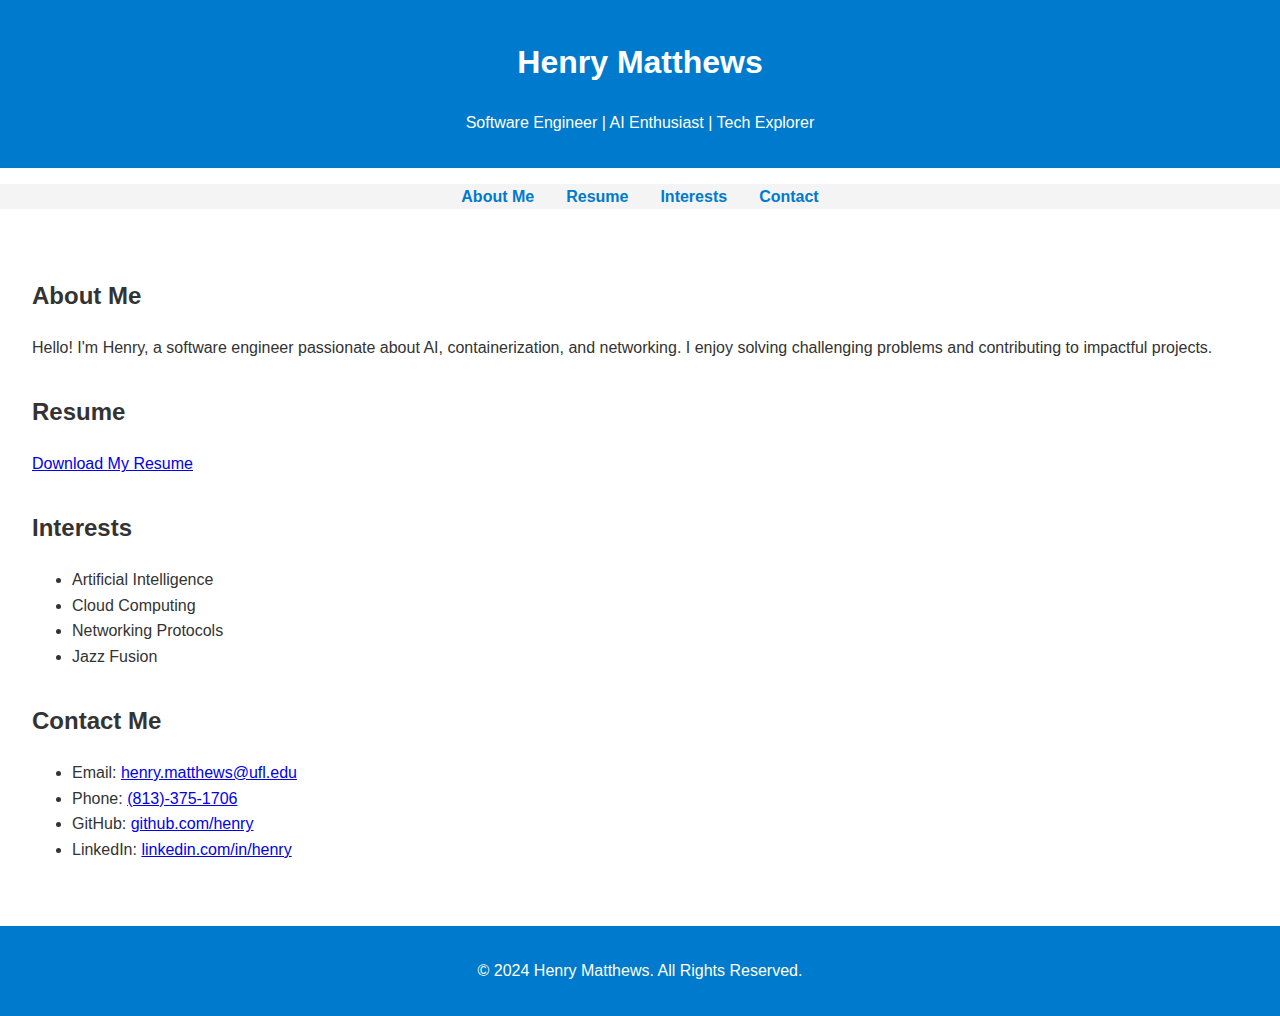
==== index.html @ 007c0ba8 "Initial Commit pt. 2" ====
<!DOCTYPE html>
<html lang="en">
<head>
    <meta charset="UTF-8">
    <meta name="viewport" content="width=device-width, initial-scale=1.0">
    <title>Henry Matthews - Personal Website</title>
    <link rel="stylesheet" href="styles.css">
</head>
<body>
    <header>
        <h1>Henry Matthews</h1>
        <p>Software Engineer | AI Enthusiast | Tech Explorer</p>
    </header>

    <nav>
        <ul>
            <li><a href="#about">About Me</a></li>
            <li><a href="#resume">Resume</a></li>
            <li><a href="#interests">Interests</a></li>
            <li><a href="#contact">Contact</a></li>
        </ul>
    </nav>

    <main>
        <section id="about">
            <h2>About Me</h2>
            <p>Hello! I'm Henry, a software engineer passionate about AI, containerization, and networking. I enjoy solving challenging problems and contributing to impactful projects.</p>
        </section>

        <section id="resume">
            <h2>Resume</h2>
            <p><a href="resume.pdf" target="_blank">Download My Resume</a></p>
        </section>

        <section id="interests">
            <h2>Interests</h2>
            <ul>
                <li>Artificial Intelligence</li>
                <li>Cloud Computing</li>
                <li>Networking Protocols</li>
                <li>Jazz Fusion</li>
            </ul>
        </section>

        <section id="contact">
            <h2>Contact Me</h2>
            <ul>
                <li>Email: <a href="mailto:henry.matthews@ufl.edu">henry.matthews@ufl.edu</a></li>
                <li>Phone: <a href="tel:+18133751706">(813)-375-1706</a></li>
                <li>GitHub: <a href="https://github.com" target="_blank">github.com/henry</a></li>
                <li>LinkedIn: <a href="https://linkedin.com" target="_blank">linkedin.com/in/henry</a></li>
            </ul>
        </section>
    </main>

    <footer>
        <p>© 2024 Henry Matthews. All Rights Reserved.</p>
    </footer>

    <script src="script.js"></script>
</body>
</html>
---- styles.css ----
body {
    font-family: Arial, sans-serif;
    margin: 0;
    padding: 0;
    line-height: 1.6;
    color: #333;
}

header {
    background: #007acc;
    color: #fff;
    padding: 1em 0;
    text-align: center;
}

nav ul {
    list-style: none;
    padding: 0;
    display: flex;
    justify-content: center;
    background: #f4f4f4;
}

nav ul li {
    margin: 0 1em;
}

nav ul li a {
    text-decoration: none;
    color: #007acc;
    font-weight: bold;
}

main {
    padding: 2em;
}

main section {
    margin-bottom: 2em;
}

footer {
    background: #007acc;
    color: #fff;
    text-align: center;
    padding: 1em 0;
}
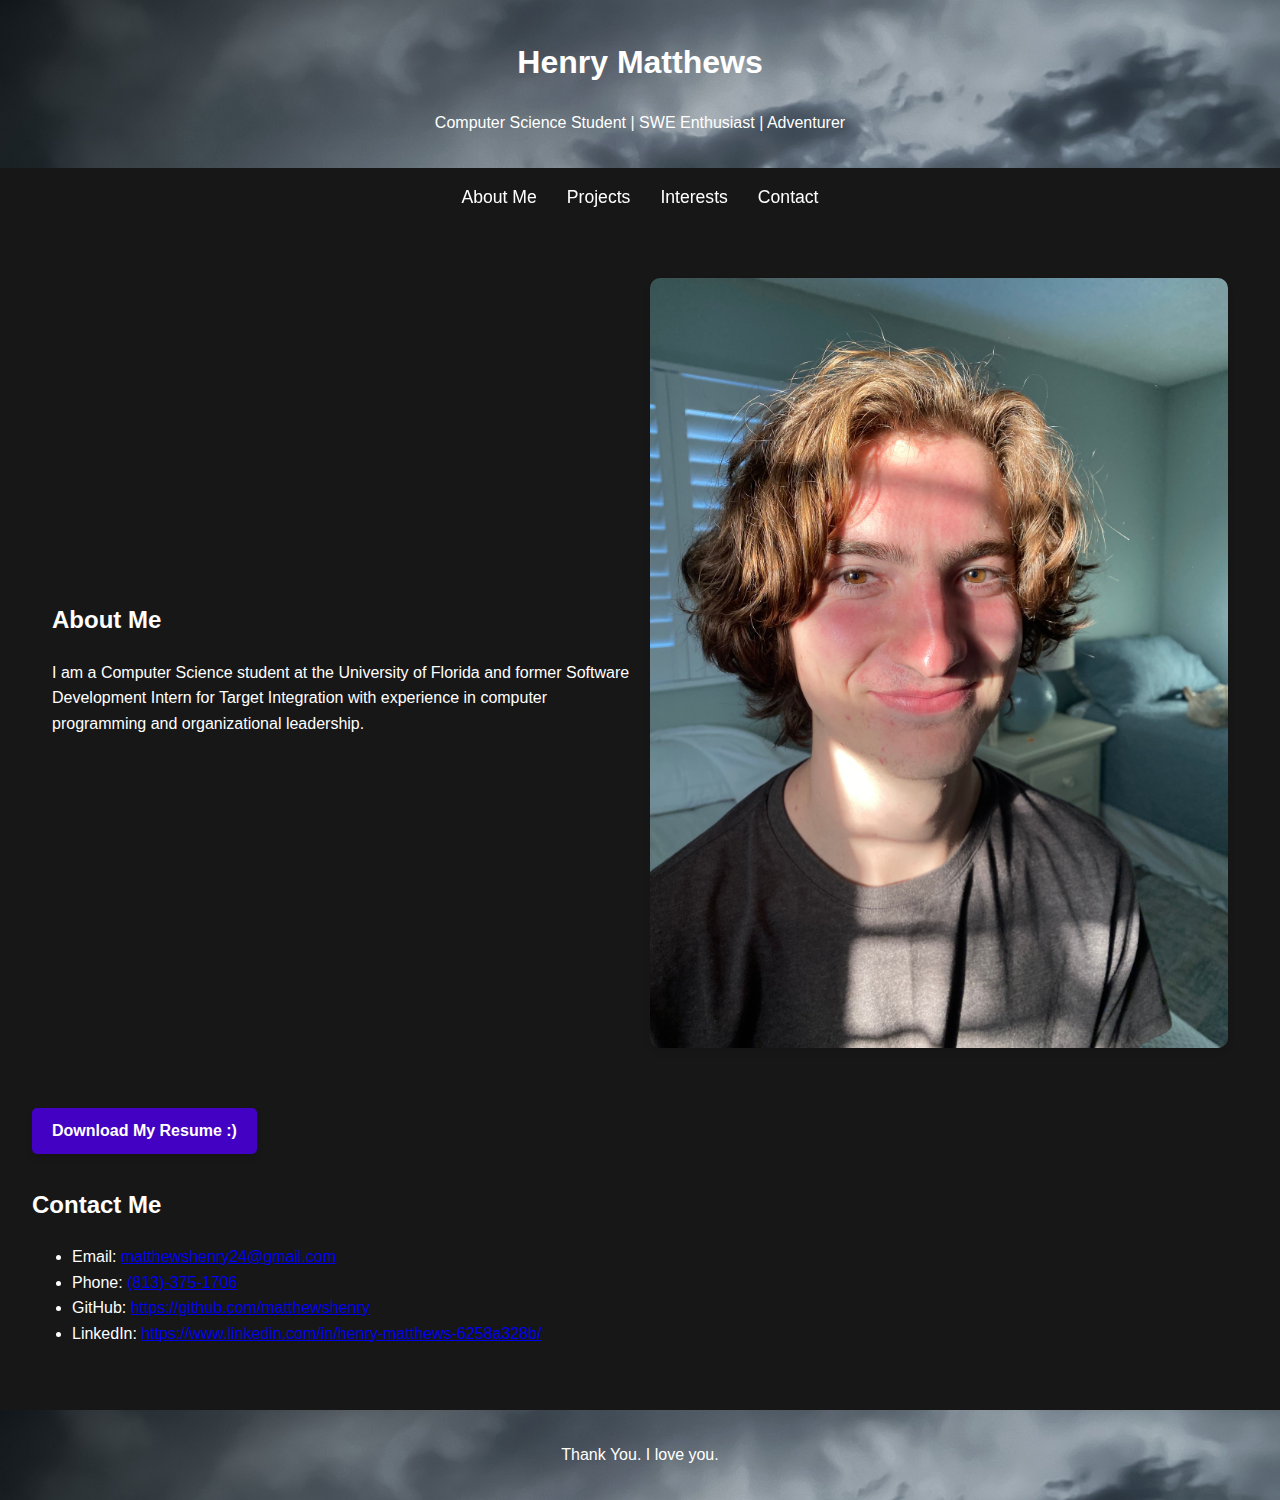
==== commit 353b64a0: "Developing the about me and projects section" ====
--- a/index.html
+++ b/index.html
@@ -9,52 +9,49 @@
 <body>
     <header>
         <h1>Henry Matthews</h1>
-        <p>Software Engineer | AI Enthusiast | Tech Explorer</p>
+        <p>Computer Science Student | SWE Enthusiast | Adventurer</p>
     </header>
 
     <nav>
         <ul>
-            <li><a href="#about">About Me</a></li>
-            <li><a href="#resume">Resume</a></li>
+            <li><a href="index.html">About Me</a></li>
+            <li><a href="projects.html">Projects</a></li>
             <li><a href="#interests">Interests</a></li>
             <li><a href="#contact">Contact</a></li>
         </ul>
     </nav>
 
     <main>
-        <section id="about">
-            <h2>About Me</h2>
-            <p>Hello! I'm Henry, a software engineer passionate about AI, containerization, and networking. I enjoy solving challenging problems and contributing to impactful projects.</p>
+        <section id="about" class="about-container">
+            <div class="about-text">
+                <h2>About Me</h2>
+                <p>
+                    I am a Computer Science student at the University of Florida and former Software Development Intern for Target Integration with experience in computer programming and organizational leadership.
+                </p>
+            </div>
+            <div class="about-image">
+                <img src="henry.jpg" alt="Picture of Henry" />
+            </div>
         </section>
+        
 
         <section id="resume">
-            <h2>Resume</h2>
-            <p><a href="resume.pdf" target="_blank">Download My Resume</a></p>
-        </section>
-
-        <section id="interests">
-            <h2>Interests</h2>
-            <ul>
-                <li>Artificial Intelligence</li>
-                <li>Cloud Computing</li>
-                <li>Networking Protocols</li>
-                <li>Jazz Fusion</li>
-            </ul>
+            <p><a href="resume.pdf" target="_blank" class="resume-button">Download My Resume :)</a></p>
         </section>
 
         <section id="contact">
             <h2>Contact Me</h2>
             <ul>
-                <li>Email: <a href="mailto:henry.matthews@ufl.edu">henry.matthews@ufl.edu</a></li>
+                <li>Email: <a href="mailto:henry.matthews@ufl.edu">matthewshenry24@gmail.com</a></li>
                 <li>Phone: <a href="tel:+18133751706">(813)-375-1706</a></li>
-                <li>GitHub: <a href="https://github.com" target="_blank">github.com/henry</a></li>
-                <li>LinkedIn: <a href="https://linkedin.com" target="_blank">linkedin.com/in/henry</a></li>
+                <li>GitHub: <a href="https://github.com/matthewshenry" target="_blank">https://github.com/matthewshenry</a></li>
+                <li>LinkedIn: <a href="https://www.linkedin.com/in/henry-matthews-6258a328b/" target="_blank">https://www.linkedin.com/in/henry-matthews-6258a328b/</a></li>
             </ul>
         </section>
     </main>
 
     <footer>
-        <p>© 2024 Henry Matthews. All Rights Reserved.</p>
+        <p>Thank You. I love you.</p>
     </footer>
 
     <script src="script.js"></script>
--- a/styles.css
+++ b/styles.css
@@ -4,35 +4,57 @@
     padding: 0;
     line-height: 1.6;
     color: #333;
+    background-color: #171717;
 }
 
 header {
-    background: #007acc;
+    background-image: url(IMG_9113.jpg);
+    background-size:COVER;
     color: #fff;
     padding: 1em 0;
     text-align: center;
 }
 
+nav {
+    padding: 15px 20px;
+    position: sticky;
+    top: 0;
+    z-index: 1000;
+}
+
 nav ul {
-    list-style: none;
-    padding: 0;
     display: flex;
     justify-content: center;
-    background: #f4f4f4;
+    list-style: none;
+    margin: 0;
+    padding: 0;
 }
 
 nav ul li {
-    margin: 0 1em;
+    margin: 0 15px;
 }
 
 nav ul li a {
     text-decoration: none;
-    color: #007acc;
-    font-weight: bold;
+    color: #fff;
+    font-size: 1.1em;
+    font-weight: 500;
+    transition: color 0.3s ease, transform 0.3s ease;
+}
+
+nav ul li a:hover {
+    color: #4201c3;
+    transform: scale(1.1);
+}
+
+nav ul li a:active {
+    color: #0056b3;
+
 }
 
 main {
     padding: 2em;
+    color: white;
 }
 
 main section {
@@ -40,8 +62,60 @@
 }
 
 footer {
-    background: #007acc;
+    background-image: url(IMG_9113.jpg);
+    background-size:COVER;
     color: #fff;
     text-align: center;
     padding: 1em 0;
 }
+
+.about-container {
+    display: flex;
+    align-items: center;
+    justify-content: space-between;
+    gap: 20px;
+    padding: 20px;
+}
+
+.about-text {
+    flex: 1;
+    line-height: 1.6;
+}
+
+.about-image {
+    flex: 1;
+    text-align: center;
+}
+
+.about-image img {
+    max-width: 100%;
+    height: auto;
+    border-radius: 10px;
+    box-shadow: 0 4px 6px rgba(0, 0, 0, 0.1);
+}
+
+.resume-button {
+    display: inline-block;
+    padding: 10px 20px;
+    font-size: 1em;
+    font-weight: bold;
+    text-decoration: none;
+    color: #fff;
+    background-color: #4201c3;
+    border-radius: 5px;
+    box-shadow: 0 4px 6px rgba(0, 0, 0, 0.1);
+    transition: background-color 0.3s ease, transform 0.2s ease;
+}
+
+.resume-button:hover {
+    background-color: #2a027b;
+    transform: translateY(-2px);
+    box-shadow: 0 6px 8px rgba(0, 0, 0, 0.15);
+}
+
+.resume-button:active {
+    background-color: #003d80;
+    transform: translateY(0);
+    box-shadow: 0 4px 6px rgba(0, 0, 0, 0.1);
+}
+
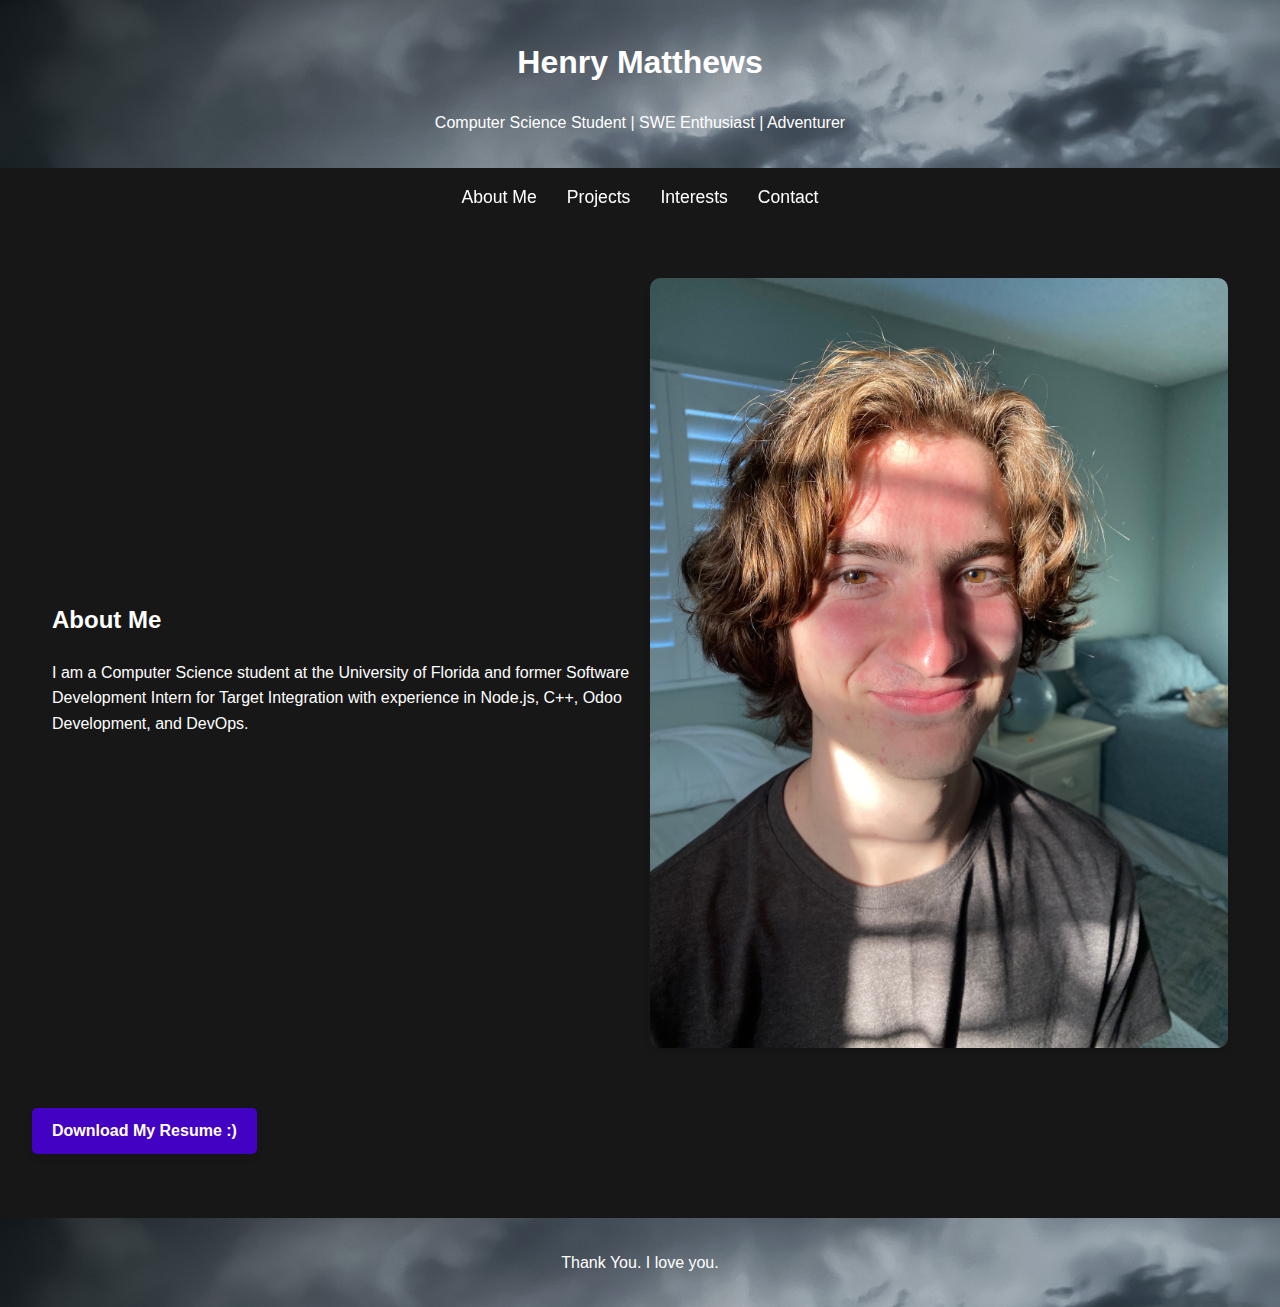
==== commit 9208982f: "About me, github links for projects" ====
--- a/index.html
+++ b/index.html
@@ -26,7 +26,7 @@
             <div class="about-text">
                 <h2>About Me</h2>
                 <p>
-                    I am a Computer Science student at the University of Florida and former Software Development Intern for Target Integration with experience in computer programming and organizational leadership.
+                    I am a Computer Science student at the University of Florida and former Software Development Intern for Target Integration with experience in Node.js, C++, Odoo Development, and DevOps.</p>
                 </p>
             </div>
             <div class="about-image">
@@ -37,17 +37,7 @@
 
         <section id="resume">
             <p><a href="resume.pdf" target="_blank" class="resume-button">Download My Resume :)</a></p>
-        </section>
-
-        <section id="contact">
-            <h2>Contact Me</h2>
-            <ul>
-                <li>Email: <a href="mailto:henry.matthews@ufl.edu">matthewshenry24@gmail.com</a></li>
-                <li>Phone: <a href="tel:+18133751706">(813)-375-1706</a></li>
-                <li>GitHub: <a href="https://github.com/matthewshenry" target="_blank">https://github.com/matthewshenry</a></li>
-                <li>LinkedIn: <a href="https://www.linkedin.com/in/henry-matthews-6258a328b/" target="_blank">https://www.linkedin.com/in/henry-matthews-6258a328b/</a></li>
-            </ul>
-        </section>
+        </section>       
     </main>
 
     <footer>
--- a/styles.css
+++ b/styles.css
@@ -119,3 +119,98 @@
     box-shadow: 0 4px 6px rgba(0, 0, 0, 0.1);
 }
 
+#contact {
+    background-color: #1e1e1e;
+    color: #fff;
+}
+
+#contact h2 {
+    font-size: 1.2em;
+    margin-bottom: 20px;
+    font-weight: 600;
+}
+
+#contact ul {
+    list-style: none;
+    margin: 0;
+    padding: 0;
+}
+
+#contact ul li {
+    font-size: 1.1em;
+    margin: 15px 0;
+}
+
+#contact ul li a {
+    text-decoration: none;
+    color: #fff;
+    font-weight: 500;
+    transition: color 0.3s ease;
+}
+
+#contact ul li a:hover {
+    color: #007BFF;
+}
+
+#contact ul li i {
+    margin-right: 10px;
+    font-size: 1.5em;
+    color: #007BFF;
+}
+
+#project-list {
+    padding: 40px 20px;
+    text-align: center;
+    border-radius: 10px;
+}
+
+#project-list h2 {
+    font-size: 1.5em;
+    margin-bottom: 30px;
+    color: white;
+    font-weight: 600;
+}
+
+.project-list-info {
+    display: grid;
+    grid-template-columns: repeat(auto-fit, minmax(200px, 1fr));
+    gap: 20px;
+    padding: 0 10px;
+}
+
+.project-list-item {
+    background-color: #1e1e1e;
+    padding: 20px;
+    border-radius: 18px;
+    box-shadow: 0 4px 8px rgba(0, 0, 0, 0.1);
+    text-align: center;
+    transition: transform 0.3s ease, box-shadow 0.3s ease;
+}
+
+.project-list-item:hover {
+    transform: translateY(-5px);
+    box-shadow: 0 6px 16px rgba(0, 0, 0, 0.2);
+}
+
+.project-list-item i {
+    font-size: 2.5em;
+    color: #007BFF;
+    margin-bottom: 10px;
+}
+
+.project-list-item p {
+    font-size: 1.1em;
+    color: #333;
+}
+
+.project-list-item a {
+    text-decoration: none;
+    color: #007BFF;
+    font-weight: 500;
+    transition: color 0.3s ease;
+}
+
+.project-list-item a:hover {
+    color: #0056b3;
+}
+
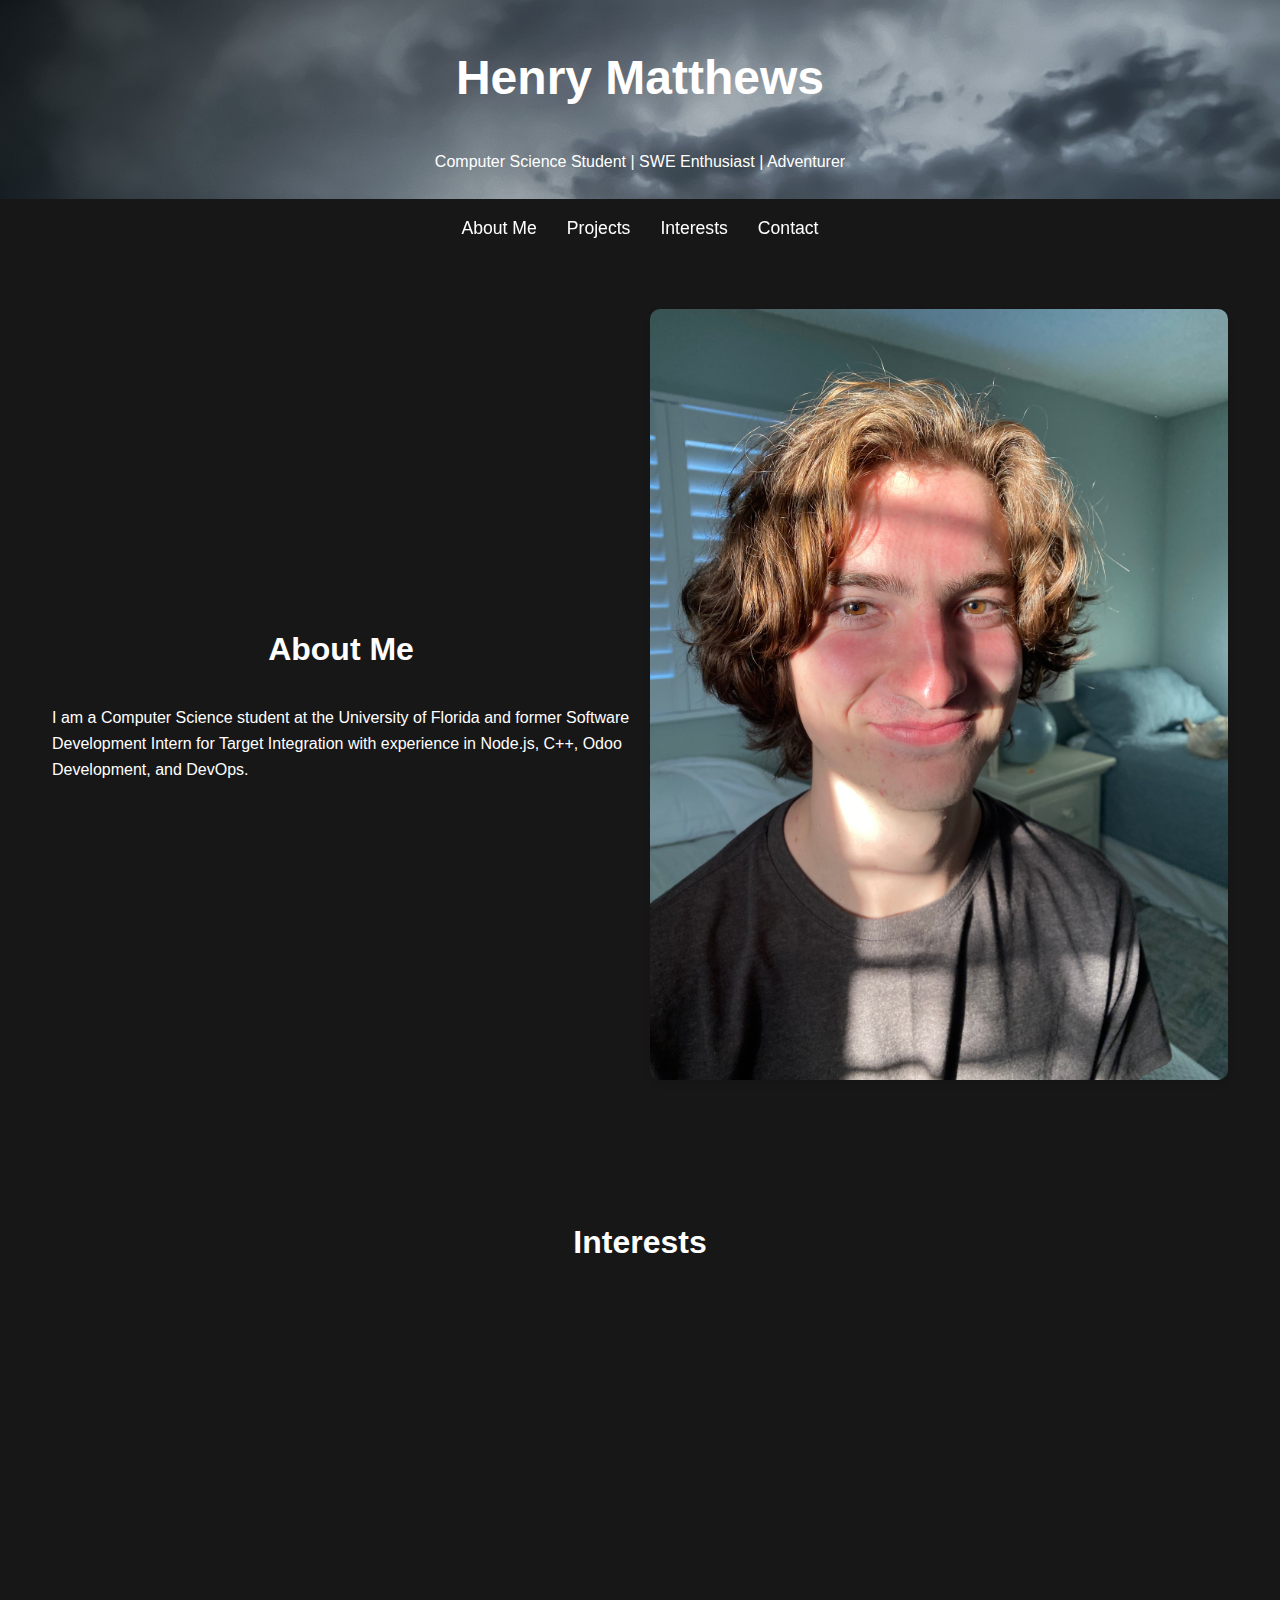
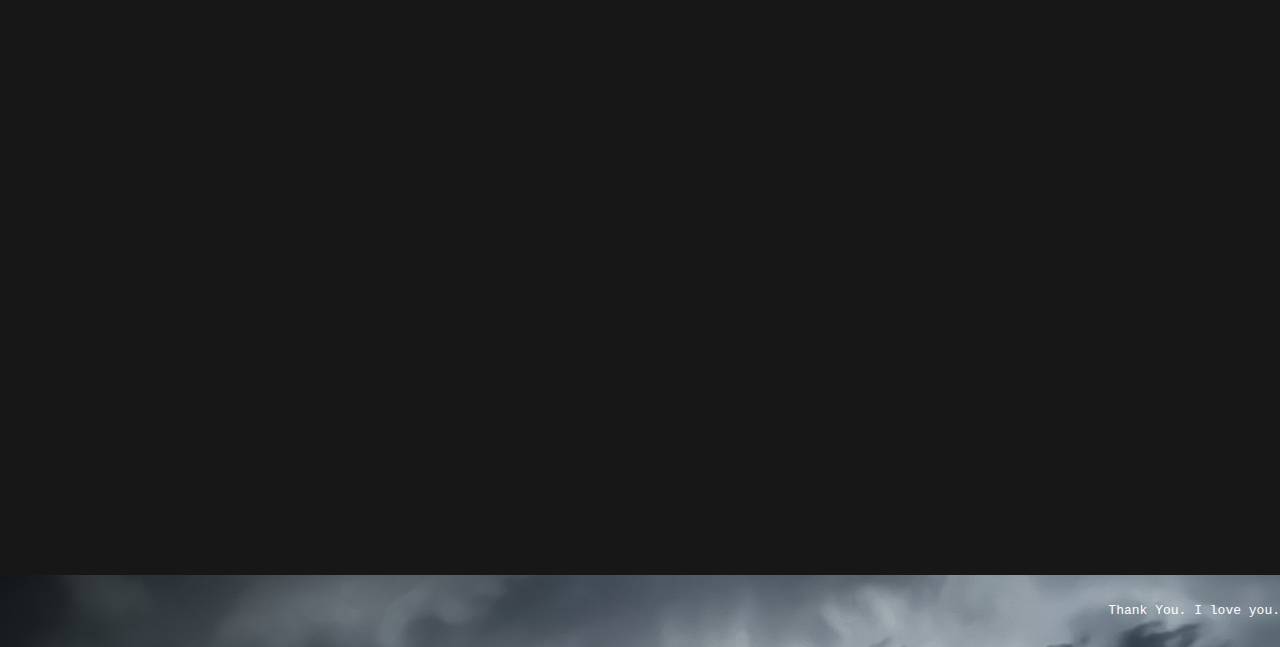
==== commit 049af2d5: "Added interests, fade in effect" ====
--- a/index.html
+++ b/index.html
@@ -22,6 +22,7 @@
     </nav>
 
     <main>
+
         <section id="about" class="about-container">
             <div class="about-text">
                 <h2>About Me</h2>
@@ -30,14 +31,55 @@
                 </p>
             </div>
             <div class="about-image">
-                <img src="henry.jpg" alt="Picture of Henry" />
+                <img src="images/henry.jpg" alt="Picture of Henry" />
             </div>
         </section>
         
 
         <section id="resume">
             <p><a href="resume.pdf" target="_blank" class="resume-button">Download My Resume :)</a></p>
-        </section>       
+        </section> 
+        
+        <!-- <section id="project-list">
+            <h2>Projects</h2>
+            <div class="project-list-info">
+                <div class="project-list-item">
+                    <p><a href="https://github.com/George5683/FEEDS/">FEEDS</a></p>
+                </div>
+                <div class="project-list-item">
+                    <p><a href="github.com">TBD</a></p>
+                </div>
+                <div class="project-list-item">
+                    <p><a href="https://github.com/matthewshenry">TBD</a></p>
+                </div>
+            </div>
+        </section> -->
+
+        <h2>Interests</h2>
+        <section id="interests">
+            <div class="interest-item">
+                <h3>Rock Climbing</h3>
+                <div class="interest-content">
+                    <p>Rock climbing is a passion of mine that combines physical strength, mental focus, and a love for the outdoors. Catch me at the local crag!</p>
+                    <img src="images/indoor.jpg" alt="Rock Climbing" class="interest-image">
+                </div>
+            </div>
+            <div class="interest-item">
+                <h3>Whitewater</h3>
+                <div class="interest-content">
+                    <p>I'm always looking for an excuse to take people rafting, and I worked as a professional guide in 2023. Whitewater is thrilling and bring me closer to nature's raw power.</p>
+                    <img src="images/brownscanyon.jpg" alt="Whitewater" class="interest-image">
+                </div>
+            </div>
+            <div class="interest-item">
+                <h3>Adventuring</h3>
+                <div class="interest-content">
+                    <p>From hiking across the Grand Canyon (and back) to scuba diving off the coats of Roatán, I never ignore the call of the wild.</p>
+                    <img src="images/img_6185.jpg" alt="Adventuring" class="interest-image">
+                </div>
+            </div>
+        </section>
+        
     </main>
 
     <footer>
--- a/styles.css
+++ b/styles.css
@@ -8,11 +8,15 @@
 }
 
 header {
-    background-image: url(IMG_9113.jpg);
+    background-image: url(images/cloudsheader.jpg);
     background-size:COVER;
     color: #fff;
-    padding: 1em 0;
-    text-align: center;
+    padding: 0.5em 0;
+    text-align: center;
+}
+
+header h1 {
+    font-size: 3em;
 }
 
 nav {
@@ -62,11 +66,20 @@
 }
 
 footer {
-    background-image: url(IMG_9113.jpg);
+    background-image: url(images/cloudsheader.jpg);
     background-size:COVER;
     color: #fff;
-    text-align: center;
+    text-align: right;
+    font-family: monospace;
     padding: 1em 0;
+}
+
+h2 {
+    font-size: 2em;
+    margin-bottom: 30px;
+    color: white;
+    font-weight: 600;
+    text-align: center;
 }
 
 .about-container {
@@ -101,7 +114,7 @@
     font-weight: bold;
     text-decoration: none;
     color: #fff;
-    background-color: #4201c3;
+    background-color: #4941c6;
     border-radius: 5px;
     box-shadow: 0 4px 6px rgba(0, 0, 0, 0.1);
     transition: background-color 0.3s ease, transform 0.2s ease;
@@ -149,13 +162,13 @@
 }
 
 #contact ul li a:hover {
-    color: #007BFF;
+    color: #4201c3;
 }
 
 #contact ul li i {
     margin-right: 10px;
-    font-size: 1.5em;
-    color: #007BFF;
+    font-size: 2em;
+    color: #4201c3;
 }
 
 #project-list {
@@ -165,7 +178,7 @@
 }
 
 #project-list h2 {
-    font-size: 1.5em;
+    font-size: 2em;
     margin-bottom: 30px;
     color: white;
     font-weight: 600;
@@ -173,16 +186,15 @@
 
 .project-list-info {
     display: grid;
-    grid-template-columns: repeat(auto-fit, minmax(200px, 1fr));
+    grid-template-columns: repeat(auto-fit, minmax(100px, 1fr));
     gap: 20px;
     padding: 0 10px;
 }
 
 .project-list-item {
-    background-color: #1e1e1e;
+    background-color: #222222;
     padding: 20px;
     border-radius: 18px;
-    box-shadow: 0 4px 8px rgba(0, 0, 0, 0.1);
     text-align: center;
     transition: transform 0.3s ease, box-shadow 0.3s ease;
 }
@@ -194,7 +206,7 @@
 
 .project-list-item i {
     font-size: 2.5em;
-    color: #007BFF;
+    color: #4201c3;
     margin-bottom: 10px;
 }
 
@@ -205,7 +217,7 @@
 
 .project-list-item a {
     text-decoration: none;
-    color: #007BFF;
+    color: #4941c6;
     font-weight: 500;
     transition: color 0.3s ease;
 }
@@ -214,3 +226,55 @@
     color: #0056b3;
 }
 
+#interests {
+    padding: 60px 20px;
+    text-align: center;
+    border-radius: 20px;
+    background-color: #222222;
+}
+
+.section-header {
+    font-size: 2em;
+    margin-bottom: 30px;
+    color: white;
+    font-weight: 600;
+}
+
+.interest-item {
+    margin-bottom: 50px;
+    opacity: 0;
+    transform: translateY(50px);
+    transition: opacity 1s ease, transform 1s ease;
+}
+
+.interest-item h3 {
+    font-size: 1.8em;
+    color: #4941c6;
+    margin-bottom: 15px;
+}
+
+.interest-content {
+    display: flex;
+    flex-direction: row;
+    align-items: center;
+    justify-content: space-between;
+    gap: 20px;
+    max-width: 800px;
+    margin: 0 auto;
+    text-align: left;
+}
+
+.interest-content p {
+    font-size: 1.1em;
+    color: white;
+    flex: 2;
+}
+
+.interest-image {
+    width: 200px;
+    height: auto;
+    border-radius: 8px;
+    box-shadow: 0 4px 8px rgba(0, 0, 0, 0.1);
+    flex: 1;
+}
+
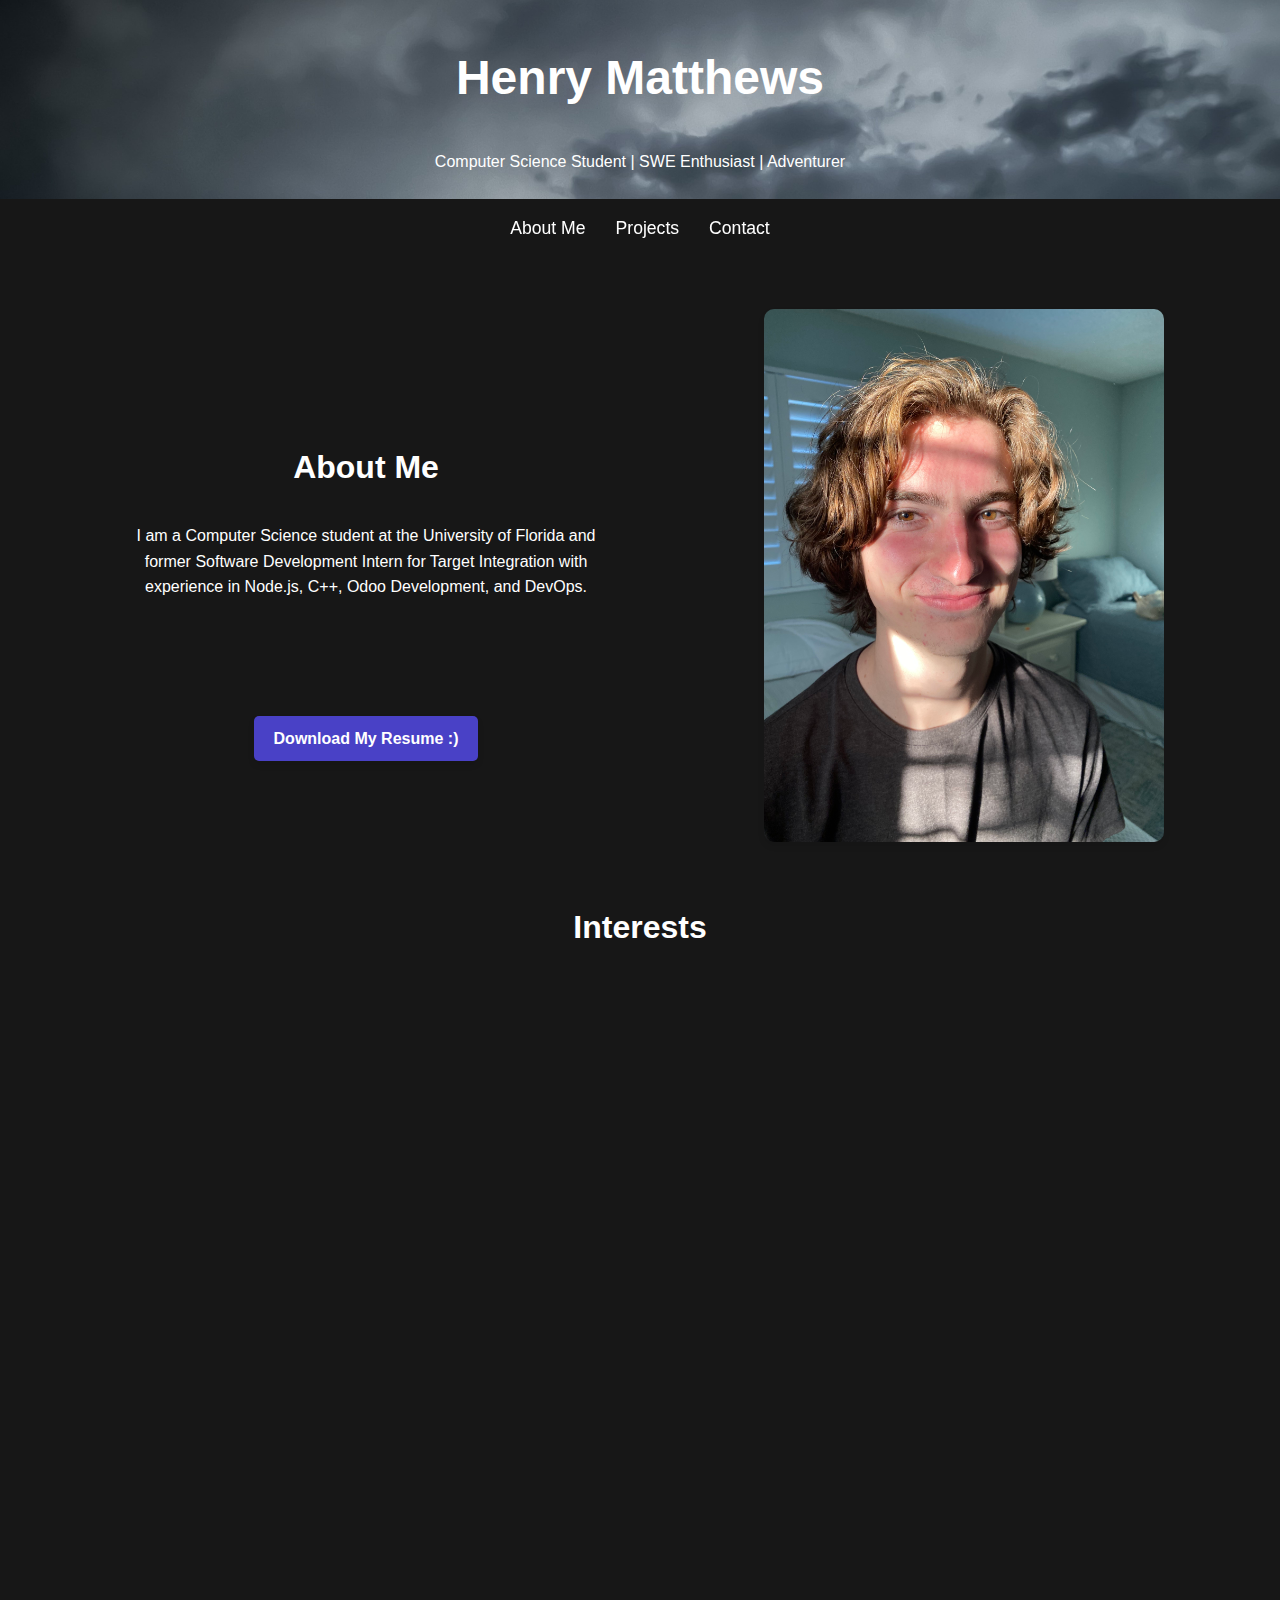
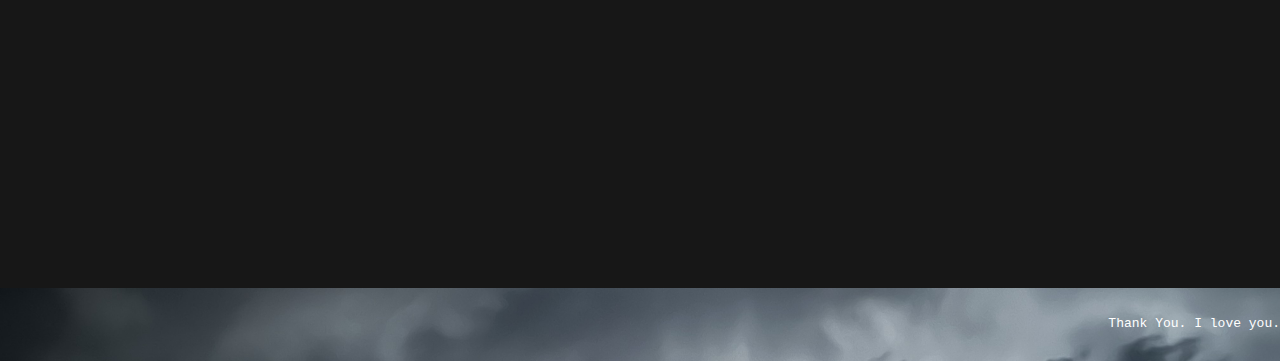
==== commit e55acbbb: "resizing and respacing index.html" ====
--- a/index.html
+++ b/index.html
@@ -16,7 +16,6 @@
         <ul>
             <li><a href="index.html">About Me</a></li>
             <li><a href="projects.html">Projects</a></li>
-            <li><a href="#interests">Interests</a></li>
             <li><a href="#contact">Contact</a></li>
         </ul>
     </nav>
@@ -29,15 +28,13 @@
                 <p>
                     I am a Computer Science student at the University of Florida and former Software Development Intern for Target Integration with experience in Node.js, C++, Odoo Development, and DevOps.</p>
                 </p>
+                <section id="resume">
+                    <p><a href="resume.pdf" target="_blank" class="resume-button">Download My Resume :)</a></p>
+                </section>
             </div>
             <div class="about-image">
                 <img src="images/henry.jpg" alt="Picture of Henry" />
             </div>
-        </section>
-        
-
-        <section id="resume">
-            <p><a href="resume.pdf" target="_blank" class="resume-button">Download My Resume :)</a></p>
         </section> 
         
         <!-- <section id="project-list">
@@ -74,7 +71,7 @@
             <div class="interest-item">
                 <h3>Adventuring</h3>
                 <div class="interest-content">
-                    <p>From hiking across the Grand Canyon (and back) to scuba diving off the coats of Roatán, I never ignore the call of the wild.</p>
+                    <p>From hiking across the Grand Canyon (and back) to scuba diving off the coats of Roatán, I never ignore the call of the wild. Check out some of the university outdoors trips I've led at UF <a href="https://ufadventure.com/du15681" target="_blank">here</a>!</p>
                     <img src="images/img_6185.jpg" alt="Adventuring" class="interest-image">
                 </div>
             </div>
--- a/styles.css
+++ b/styles.css
@@ -85,7 +85,7 @@
 .about-container {
     display: flex;
     align-items: center;
-    justify-content: space-between;
+    justify-content:space-around;
     gap: 20px;
     padding: 20px;
 }
@@ -93,11 +93,15 @@
 .about-text {
     flex: 1;
     line-height: 1.6;
+    max-width: 500px;
+    text-align: center;
+    margin-top: 50px;
 }
 
 .about-image {
     flex: 1;
-    text-align: center;
+    max-width: 400px;
+    align-items: center;
 }
 
 .about-image img {
@@ -118,6 +122,7 @@
     border-radius: 5px;
     box-shadow: 0 4px 6px rgba(0, 0, 0, 0.1);
     transition: background-color 0.3s ease, transform 0.2s ease;
+    margin-top: 100px;
 }
 
 .resume-button:hover {
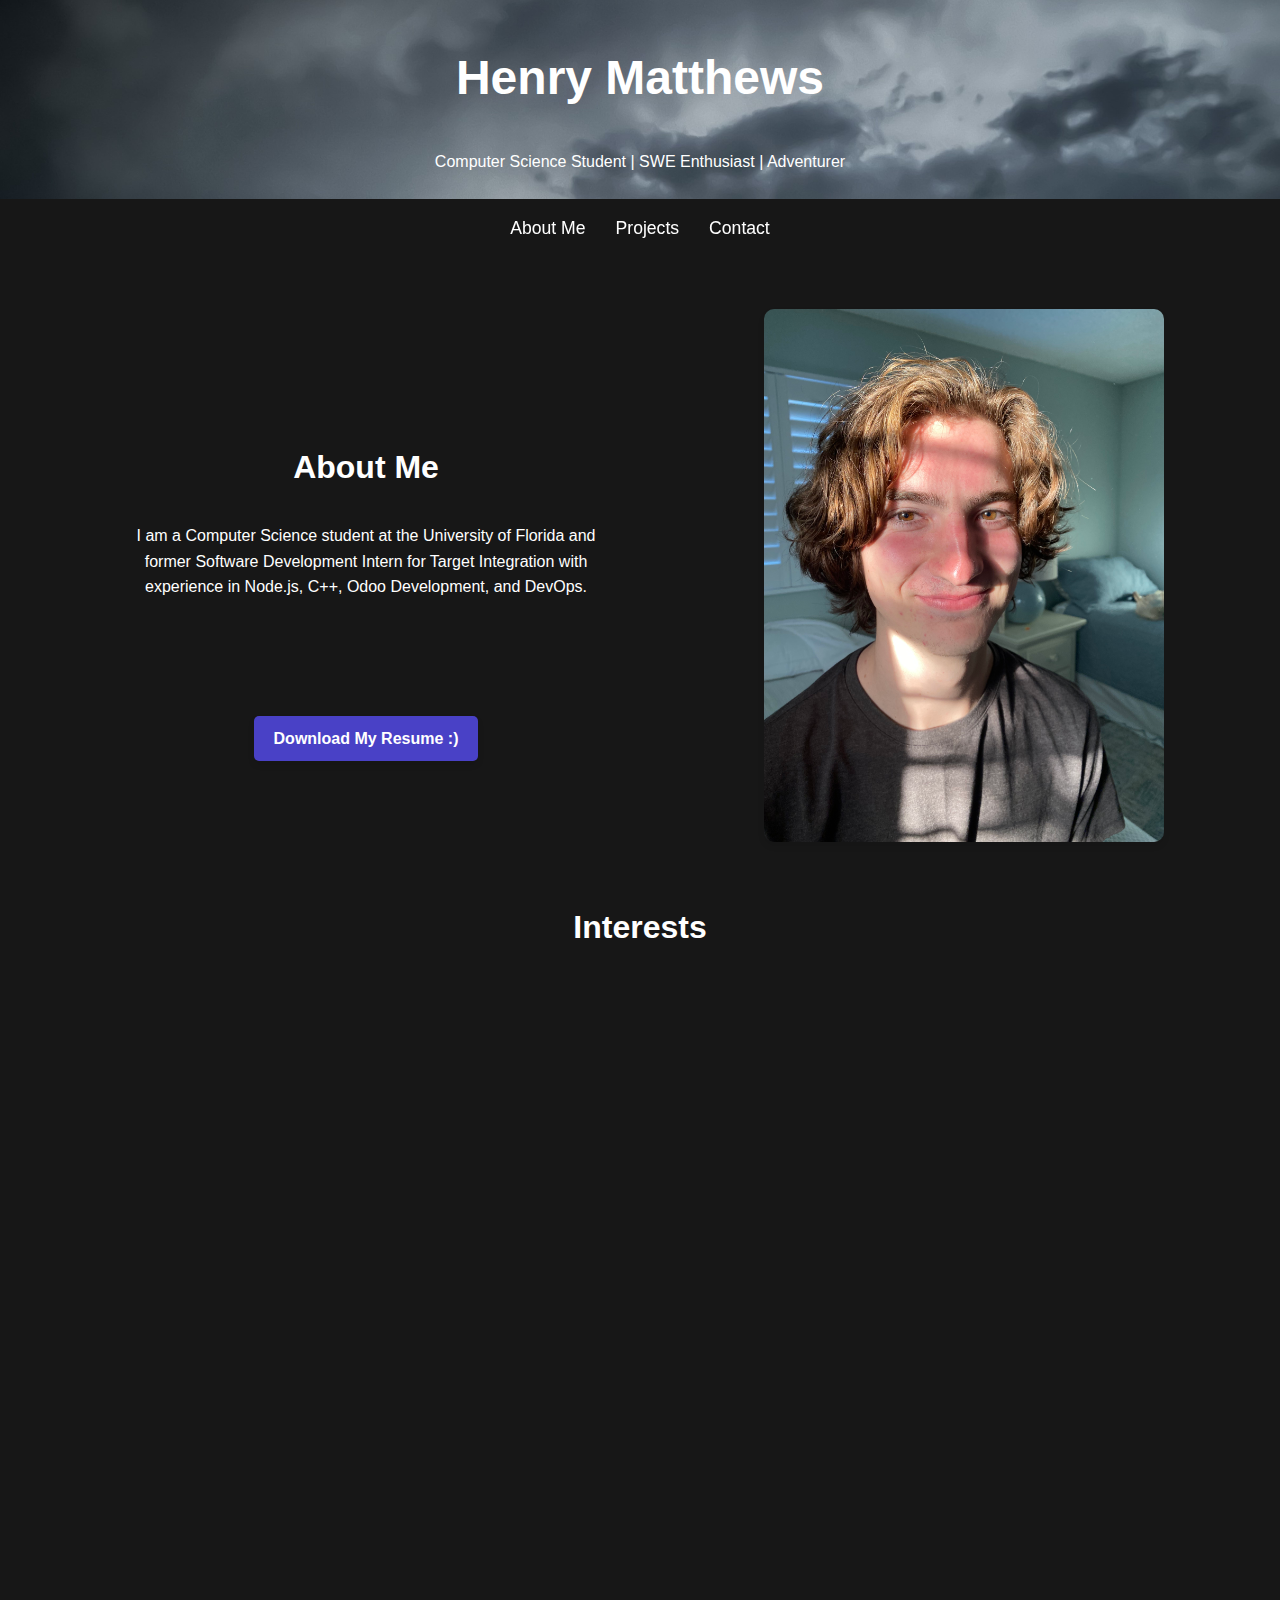
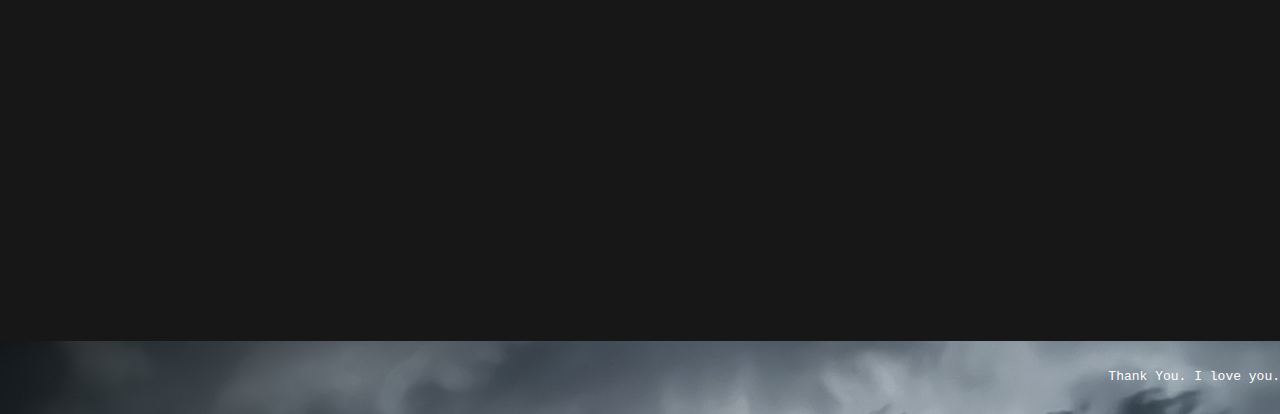
==== commit b7f100ae: "fixed images bug due to casing" ====
--- a/index.html
+++ b/index.html
@@ -58,14 +58,14 @@
                 <h3>Rock Climbing</h3>
                 <div class="interest-content">
                     <p>Rock climbing is a passion of mine that combines physical strength, mental focus, and a love for the outdoors. Catch me at the local crag!</p>
-                    <img src="images/indoor.jpg" alt="Rock Climbing" class="interest-image">
+                    <img src="images/indoor.JPG" alt="Rock Climbing" class="interest-image">
                 </div>
             </div>
             <div class="interest-item">
                 <h3>Whitewater</h3>
                 <div class="interest-content">
                     <p>I'm always looking for an excuse to take people rafting, and I worked as a professional guide in 2023. Whitewater is thrilling and bring me closer to nature's raw power.</p>
-                    <img src="images/brownscanyon.jpg" alt="Whitewater" class="interest-image">
+                    <img src="images/brownscanyon.JPG" alt="Whitewater" class="interest-image">
                 </div>
             </div>
             <div class="interest-item">
